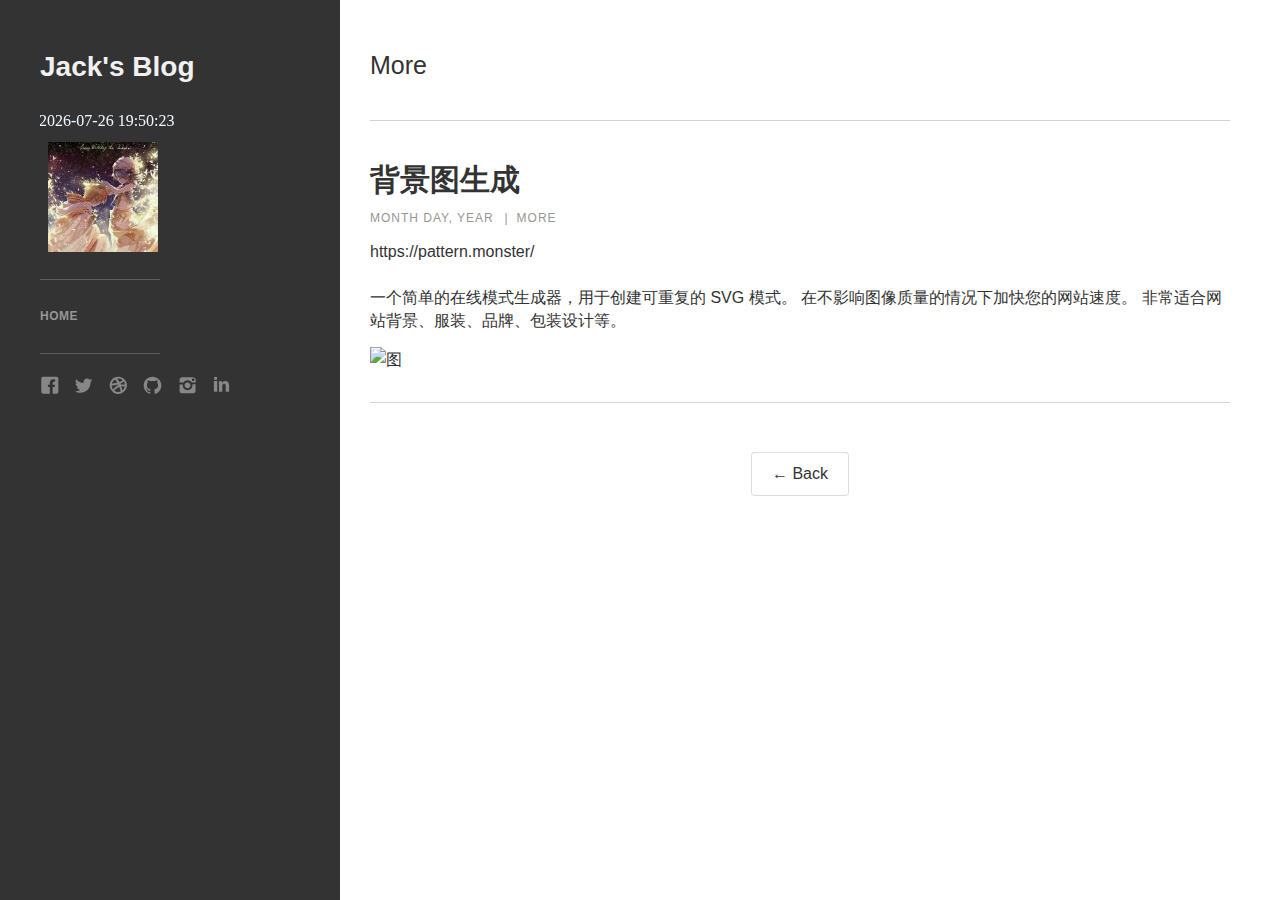
==== lists/1/travel.html @ 068a11e1 "new-last" ====
<!DOCTYPE html>
<html data-wf-domain="moon-template.webflow.io" data-wf-page="5e4b19aa01d14deae44eabe3" data-wf-site="5e4b19aa01d14d49bd4eabde" data-wf-status="1">

<head>
    <meta charset="utf-8">
    <title>patter.monster</title>
    <meta content="width=device-width, initial-scale=1" name="viewport">
    <meta content="Webflow" name="generator">
    <link href="../../static/css/moon-template.webflow.8bd3ee947.css" rel="stylesheet" type="text/css">
    <script src="https://ajax.googleapis.com/ajax/libs/webfont/1.6.26/webfont.js" type="text/javascript"></script>
    <script type="text/javascript">
        WebFont.load({
            google: {
                families: ["Open Sans:300,300italic,400,400italic,600,600italic,700,700italic,800,800italic", "Lato:100,100italic,300,300italic,400,400italic,700,700italic,900,900italic", "Fjalla One:regular"]
            }
        });
    </script>
    <!--[if lt IE 9]><script src="https://cdnjs.cloudflare.com/ajax/libs/html5shiv/3.7.3/html5shiv.min.js" type="text/javascript"></script><![endif]-->
    <script type="text/javascript">
        ! function(o, c) {
            var n = c.documentElement,
                t = " w-mod-";
            n.className += t + "js", ("ontouchstart" in o || o.DocumentTouch && c instanceof DocumentTouch) && (n.className += t + "touch")
        }(window, document);
    </script>
    <link href="https://assets.website-files.com/img/favicon.ico" rel="shortcut icon" type="image/x-icon">
    <link href="https://assets.website-files.com/img/webclip.png" rel="apple-touch-icon">
</head>

<body>
    <div class="sidebar-column">
        <div data-collapse="medium" data-animation="default" data-duration="400" role="banner" class="navigation-bar w-nav">
            <div class="w-container">
                <a href="#" class="logo-link w-nav-brand">
                    <h1 class="logo-text">Jack's Blog</h1>
                </a>
                <nav role="navigation" class="navigation-menu w-nav-menu">
                    <p class="main-subheading w-hidden-medium w-hidden-small w-hidden-tiny"><object data="../../time.html"></object></p>
                    <div class="divider w-hidden-medium w-hidden-small w-hidden-tiny"></div><a href="../../index.html" class="nav-link w-nav-link">Home</a>
                    <!-- <a href="all-posts.html" class="nav-link w-nav-link">All Posts</a><a href="about.html" class="nav-link w-nav-link">About</a><a href="contact.html" class="nav-link w-nav-link">Contact</a> -->
                    <div class="divider"></div>
                    <div class="social-link-group">
                        <a href="#" class="social-icon-link w-inline-block"><img src="../../static/picture/5e4b19aa01d14d6e5e4eac14_social-03-white.svg" width="25" alt=""></a>
                        <a href="#" class="social-icon-link w-inline-block"><img src="../../static/picture/5e4b19aa01d14d4c4b4eac70_social-18-white.svg" width="25" alt=""></a>
                        <a href="#" class="social-icon-link w-inline-block"><img src="../../static/picture/5e4b19aa01d14d4b4c4eac1e_social-15-white.svg" width="25" alt=""></a>
                        <a href="#" class="social-icon-link w-inline-block"><img src="../../static/picture/5e4b19aa01d14d4d0a4eac50_social-33-white.svg" width="25" alt=""></a>
                        <a href="#" class="social-icon-link w-inline-block"><img src="../../static/picture/5e4b19aa01d14ddb354eac82_social-07-white.svg" width="25" alt=""></a>
                        <a href="#" class="social-icon-link w-inline-block"><img src="../../static/picture/5e4b19aa01d14d15664eac6c_social-09-white.svg" width="25" alt=""></a>
                    </div>
                </nav>
                <div class="menu-button w-nav-button">
                    <div class="w-icon-nav-menu"></div>
                </div>
            </div>
        </div>
    </div>
    <div class="content">
        <div class="w-container">
            <h1 class="section-header">More</h1>
            <div class="w-dyn-list">
                <div role="list" class="w-dyn-items">
                    <div role="listitem" class="w-dyn-item">
                        <div class="post-wrapper">
                            <a href="https://pattern.monster/" target="_blank" class="blog-title-link w-inline-block">
                                <h1 class="blog-title">背景图生成</h1>
                            </a>
                            <div class="post-info-wrapper">
                                <div class="post-info">Month day, year</div>
                                <div class="post-info">|</div><a href="travel.html" class="post-info when-link">More</a></div>
                            <p class="post-summary"><a href="https://pattern.monster/" target="_blank" class="blog-title-link w-inline-block">https://pattern.monster/</a><br>一个简单的在线模式生成器，用于创建可重复的 SVG 模式。 在不影响图像质量的情况下加快您的网站速度。 非常适合网站背景、服装、品牌、包装设计等。
                            </p>
                            <p> <img src="../../static/picture/pattern-monster.png" alt="图">
                            </p>

                            <!-- <a href="https://pattern.monster/" class="button-round w-button">Continue reading →</a> -->
                        </div>
                    </div>
                </div>
            </div>
            <div class="button-wrapper"><a href="../../index.html" class="button w-button">← Back</a></div>
        </div>
    </div>
    <script src="../../static/js/jquery-3.5.1.min.dc5e7f18c8.js" type="text/javascript" integrity="sha256-9/aliU8dGd2tb6OSsuzixeV4y/faTqgFtohetphbbj0=" crossorigin="anonymous"></script>
    <!-- <script src="static/js/webflow.a8ec59595.js" type="text/javascript"></script> -->
    <!--[if lte IE 9]><script src="//cdnjs.cloudflare.com/ajax/libs/placeholders/3.0.2/placeholders.min.js"></script><![endif]-->
</body>

</html>
---- static/css/moon-template.webflow.8bd3ee947.css ----
/* Generated on: Thu Nov 12 2020 23:45:03 GMT+0000 (Coordinated Universal Time) */


/* ==========================================================================
   normalize.css v3.0.3 | MIT License | github.com/necolas/normalize.css 
   ========================================================================== */


/*! normalize.css v3.0.3 | MIT License | github.com/necolas/normalize.css */

html {
    font-family: sans-serif;
    -ms-text-size-adjust: 100%;
    -webkit-text-size-adjust: 100%
}

body {
    margin: 0
}

article,
aside,
details,
figcaption,
figure,
footer,
header,
hgroup,
main,
menu,
nav,
section,
summary {
    display: block
}

audio,
canvas,
progress,
video {
    display: inline-block;
    vertical-align: baseline
}

audio:not([controls]) {
    display: none;
    height: 0
}

[hidden],
template {
    display: none
}

a {
    background-color: transparent
}

a:active,
a:hover {
    outline: 0
}

abbr[title] {
    border-bottom: 1px dotted
}

b,
strong {
    font-weight: bold
}

dfn {
    font-style: italic
}

h1 {
    font-size: 2em;
    margin: .67em 0
}

mark {
    background: #ff0;
    color: #000
}

small {
    font-size: 80%
}

sub,
sup {
    font-size: 75%;
    line-height: 0;
    position: relative;
    vertical-align: baseline
}

sup {
    top: -0.5em
}

sub {
    bottom: -0.25em
}

img {
    border: 0
}

svg:not(:root) {
    overflow: hidden
}

figure {
    margin: 1em 40px
}

hr {
    box-sizing: content-box;
    height: 0
}

pre {
    overflow: auto
}

code,
kbd,
pre,
samp {
    font-family: monospace, monospace;
    font-size: 1em
}

button,
input,
optgroup,
select,
textarea {
    color: inherit;
    font: inherit;
    margin: 0
}

button {
    overflow: visible
}

button,
select {
    text-transform: none
}

button,
html input[type="button"],
input[type="reset"] {
    -webkit-appearance: button;
    cursor: pointer
}

button[disabled],
html input[disabled] {
    cursor: default
}

button::-moz-focus-inner,
input::-moz-focus-inner {
    border: 0;
    padding: 0
}

input {
    line-height: normal
}

input[type="checkbox"],
input[type="radio"] {
    box-sizing: border-box;
    padding: 0
}

input[type="number"]::-webkit-inner-spin-button,
input[type="number"]::-webkit-outer-spin-button {
    height: auto
}

input[type="search"] {
    -webkit-appearance: none
}

input[type="search"]::-webkit-search-cancel-button,
input[type="search"]::-webkit-search-decoration {
    -webkit-appearance: none
}

fieldset {
    border: 1px solid #c0c0c0;
    margin: 0 2px;
    padding: .35em .625em .75em
}

legend {
    border: 0;
    padding: 0
}

textarea {
    overflow: auto
}

optgroup {
    font-weight: bold
}

table {
    border-collapse: collapse;
    border-spacing: 0
}

td,
th {
    padding: 0
}


/* ==========================================================================
   Start of base Webflow CSS - If you're looking for some ultra-clean CSS, skip the boilerplate and see the unminified code below.
   ========================================================================== */

@font-face {
    font-family: 'webflow-icons';
    src: url("[data-uri]") format('truetype');
    font-weight: normal;
    font-style: normal
}

[class^="w-icon-"],
[class*=" w-icon-"] {
    font-family: 'webflow-icons' !important;
    speak: none;
    font-style: normal;
    font-weight: normal;
    font-variant: normal;
    text-transform: none;
    line-height: 1;
    -webkit-font-smoothing: antialiased;
    -moz-osx-font-smoothing: grayscale
}

.w-icon-slider-right:before {
    content: "\e600"
}

.w-icon-slider-left:before {
    content: "\e601"
}

.w-icon-nav-menu:before {
    content: "\e602"
}

.w-icon-arrow-down:before,
.w-icon-dropdown-toggle:before {
    content: "\e603"
}

.w-icon-file-upload-remove:before {
    content: "\e900"
}

.w-icon-file-upload-icon:before {
    content: "\e903"
}

* {
    -webkit-box-sizing: border-box;
    -moz-box-sizing: border-box;
    box-sizing: border-box
}

html {
    height: 100%
}

body {
    margin: 0;
    min-height: 100%;
    background-color: #fff;
    font-family: Arial, sans-serif;
    font-size: 14px;
    line-height: 20px;
    color: #333
}

img {
    max-width: 100%;
    vertical-align: middle;
    display: inline-block
}

html.w-mod-touch * {
    background-attachment: scroll !important
}

.w-block {
    display: block
}

.w-inline-block {
    max-width: 100%;
    display: inline-block
}

.w-clearfix:before,
.w-clearfix:after {
    content: " ";
    display: table;
    grid-column-start: 1;
    grid-row-start: 1;
    grid-column-end: 2;
    grid-row-end: 2
}

.w-clearfix:after {
    clear: both
}

.w-hidden {
    display: none
}

.w-button {
    display: inline-block;
    padding: 9px 15px;
    background-color: #3898EC;
    color: white;
    border: 0;
    line-height: inherit;
    text-decoration: none;
    cursor: pointer;
    border-radius: 0
}

input.w-button {
    -webkit-appearance: button
}

html[data-w-dynpage] [data-w-cloak] {
    color: transparent !important
}

.w-webflow-badge,
.w-webflow-badge * {
    position: static;
    left: auto;
    top: auto;
    right: auto;
    bottom: auto;
    z-index: auto;
    display: block;
    visibility: visible;
    overflow: visible;
    overflow-x: visible;
    overflow-y: visible;
    box-sizing: border-box;
    width: auto;
    height: auto;
    max-height: none;
    max-width: none;
    min-height: 0;
    min-width: 0;
    margin: 0;
    padding: 0;
    float: none;
    clear: none;
    border: 0 none transparent;
    border-radius: 0;
    background: none;
    background-image: none;
    background-position: 0 0;
    background-size: auto auto;
    background-repeat: repeat;
    background-origin: padding-box;
    background-clip: border-box;
    background-attachment: scroll;
    background-color: transparent;
    box-shadow: none;
    opacity: 1;
    transform: none;
    transition: none;
    direction: ltr;
    font-family: inherit;
    font-weight: inherit;
    color: inherit;
    font-size: inherit;
    line-height: inherit;
    font-style: inherit;
    font-variant: inherit;
    text-align: inherit;
    letter-spacing: inherit;
    text-decoration: inherit;
    text-indent: 0;
    text-transform: inherit;
    list-style-type: disc;
    text-shadow: none;
    font-smoothing: auto;
    vertical-align: baseline;
    cursor: inherit;
    white-space: inherit;
    word-break: normal;
    word-spacing: normal;
    word-wrap: normal
}

.w-webflow-badge {
    position: fixed !important;
    display: inline-block !important;
    visibility: visible !important;
    z-index: 2147483647 !important;
    top: auto !important;
    right: 12px !important;
    bottom: 12px !important;
    left: auto !important;
    color: #AAADB0 !important;
    background-color: #fff !important;
    border-radius: 3px !important;
    padding: 6px 8px 6px 6px !important;
    font-size: 12px !important;
    opacity: 1 !important;
    line-height: 14px !important;
    text-decoration: none !important;
    transform: none !important;
    margin: 0 !important;
    width: auto !important;
    height: auto !important;
    overflow: visible !important;
    white-space: nowrap;
    box-shadow: 0 0 0 1px rgba(0, 0, 0, 0.1), 0 1px 3px rgba(0, 0, 0, 0.1);
    cursor: pointer
}

.w-webflow-badge>img {
    display: inline-block !important;
    visibility: visible !important;
    opacity: 1 !important;
    vertical-align: middle !important
}

h1,
h2,
h3,
h4,
h5,
h6 {
    font-weight: bold;
    margin-bottom: 10px
}

h1 {
    font-size: 38px;
    line-height: 44px;
    margin-top: 20px
}

h2 {
    font-size: 32px;
    line-height: 36px;
    margin-top: 20px
}

h3 {
    font-size: 24px;
    line-height: 30px;
    margin-top: 20px
}

h4 {
    font-size: 18px;
    line-height: 24px;
    margin-top: 10px
}

h5 {
    font-size: 14px;
    line-height: 20px;
    margin-top: 10px
}

h6 {
    font-size: 12px;
    line-height: 18px;
    margin-top: 10px
}

p {
    margin-top: 0;
    margin-bottom: 10px
}

blockquote {
    margin: 0 0 10px 0;
    padding: 10px 20px;
    border-left: 5px solid #E2E2E2;
    font-size: 18px;
    line-height: 22px
}

figure {
    margin: 0;
    margin-bottom: 10px
}

figcaption {
    margin-top: 5px;
    text-align: center
}

ul,
ol {
    margin-top: 0;
    margin-bottom: 10px;
    padding-left: 40px
}

.w-list-unstyled {
    padding-left: 0;
    list-style: none
}

.w-embed:before,
.w-embed:after {
    content: " ";
    display: table;
    grid-column-start: 1;
    grid-row-start: 1;
    grid-column-end: 2;
    grid-row-end: 2
}

.w-embed:after {
    clear: both
}

.w-video {
    width: 100%;
    position: relative;
    padding: 0
}

.w-video iframe,
.w-video object,
.w-video embed {
    position: absolute;
    top: 0;
    left: 0;
    width: 100%;
    height: 100%
}

fieldset {
    padding: 0;
    margin: 0;
    border: 0
}

button,
html input[type="button"],
input[type="reset"] {
    border: 0;
    cursor: pointer;
    -webkit-appearance: button
}

.w-form {
    margin: 0 0 15px
}

.w-form-done {
    display: none;
    padding: 20px;
    text-align: center;
    background-color: #dddddd
}

.w-form-fail {
    display: none;
    margin-top: 10px;
    padding: 10px;
    background-color: #ffdede
}

label {
    display: block;
    margin-bottom: 5px;
    font-weight: bold
}

.w-input,
.w-select {
    display: block;
    width: 100%;
    height: 38px;
    padding: 8px 12px;
    margin-bottom: 10px;
    font-size: 14px;
    line-height: 1.42857143;
    color: #333333;
    vertical-align: middle;
    background-color: #ffffff;
    border: 1px solid #cccccc
}

.w-input:-moz-placeholder,
.w-select:-moz-placeholder {
    color: #999
}

.w-input::-moz-placeholder,
.w-select::-moz-placeholder {
    color: #999;
    opacity: 1
}

.w-input:-ms-input-placeholder,
.w-select:-ms-input-placeholder {
    color: #999
}

.w-input::-webkit-input-placeholder,
.w-select::-webkit-input-placeholder {
    color: #999
}

.w-input:focus,
.w-select:focus {
    border-color: #3898EC;
    outline: 0
}

.w-input[disabled],
.w-select[disabled],
.w-input[readonly],
.w-select[readonly],
fieldset[disabled] .w-input,
fieldset[disabled] .w-select {
    cursor: not-allowed;
    background-color: #eeeeee
}

textarea.w-input,
textarea.w-select {
    height: auto
}

.w-select {
    background-color: #f3f3f3
}

.w-select[multiple] {
    height: auto
}

.w-form-label {
    display: inline-block;
    cursor: pointer;
    font-weight: normal;
    margin-bottom: 0
}

.w-radio {
    display: block;
    margin-bottom: 5px;
    padding-left: 20px
}

.w-radio:before,
.w-radio:after {
    content: " ";
    display: table;
    grid-column-start: 1;
    grid-row-start: 1;
    grid-column-end: 2;
    grid-row-end: 2
}

.w-radio:after {
    clear: both
}

.w-radio-input {
    margin: 4px 0 0;
    margin-top: 1px \9;
    line-height: normal;
    float: left;
    margin-left: -20px
}

.w-radio-input {
    margin-top: 3px
}

.w-file-upload {
    display: block;
    margin-bottom: 10px
}

.w-file-upload-input {
    width: .1px;
    height: .1px;
    opacity: 0;
    overflow: hidden;
    position: absolute;
    z-index: -100
}

.w-file-upload-default,
.w-file-upload-uploading,
.w-file-upload-success {
    display: inline-block;
    color: #333333
}

.w-file-upload-error {
    display: block;
    margin-top: 10px
}

.w-file-upload-default.w-hidden,
.w-file-upload-uploading.w-hidden,
.w-file-upload-error.w-hidden,
.w-file-upload-success.w-hidden {
    display: none
}

.w-file-upload-uploading-btn {
    display: flex;
    font-size: 14px;
    font-weight: normal;
    cursor: pointer;
    margin: 0;
    padding: 8px 12px;
    border: 1px solid #cccccc;
    background-color: #fafafa
}

.w-file-upload-file {
    display: flex;
    flex-grow: 1;
    justify-content: space-between;
    margin: 0;
    padding: 8px 9px 8px 11px;
    border: 1px solid #cccccc;
    background-color: #fafafa
}

.w-file-upload-file-name {
    font-size: 14px;
    font-weight: normal;
    display: block
}

.w-file-remove-link {
    margin-top: 3px;
    margin-left: 10px;
    width: auto;
    height: auto;
    padding: 3px;
    display: block;
    cursor: pointer
}

.w-icon-file-upload-remove {
    margin: auto;
    font-size: 10px
}

.w-file-upload-error-msg {
    display: inline-block;
    color: #ea384c;
    padding: 2px 0
}

.w-file-upload-info {
    display: inline-block;
    line-height: 38px;
    padding: 0 12px
}

.w-file-upload-label {
    display: inline-block;
    font-size: 14px;
    font-weight: normal;
    cursor: pointer;
    margin: 0;
    padding: 8px 12px;
    border: 1px solid #cccccc;
    background-color: #fafafa
}

.w-icon-file-upload-icon,
.w-icon-file-upload-uploading {
    display: inline-block;
    margin-right: 8px;
    width: 20px
}

.w-icon-file-upload-uploading {
    height: 20px
}

.w-container {
    margin-left: auto;
    margin-right: auto;
    max-width: 940px
}

.w-container:before,
.w-container:after {
    content: " ";
    display: table;
    grid-column-start: 1;
    grid-row-start: 1;
    grid-column-end: 2;
    grid-row-end: 2
}

.w-container:after {
    clear: both
}

.w-container .w-row {
    margin-left: -10px;
    margin-right: -10px
}

.w-row:before,
.w-row:after {
    content: " ";
    display: table;
    grid-column-start: 1;
    grid-row-start: 1;
    grid-column-end: 2;
    grid-row-end: 2
}

.w-row:after {
    clear: both
}

.w-row .w-row {
    margin-left: 0;
    margin-right: 0
}

.w-col {
    position: relative;
    float: left;
    width: 100%;
    min-height: 1px;
    padding-left: 10px;
    padding-right: 10px
}

.w-col .w-col {
    padding-left: 0;
    padding-right: 0
}

.w-col-1 {
    width: 8.33333333%
}

.w-col-2 {
    width: 16.66666667%
}

.w-col-3 {
    width: 25%
}

.w-col-4 {
    width: 33.33333333%
}

.w-col-5 {
    width: 41.66666667%
}

.w-col-6 {
    width: 50%
}

.w-col-7 {
    width: 58.33333333%
}

.w-col-8 {
    width: 66.66666667%
}

.w-col-9 {
    width: 75%
}

.w-col-10 {
    width: 83.33333333%
}

.w-col-11 {
    width: 91.66666667%
}

.w-col-12 {
    width: 100%
}

.w-hidden-main {
    display: none !important
}

@media screen and (max-width:991px) {
    .w-container {
        max-width: 728px
    }
    .w-hidden-main {
        display: inherit !important
    }
    .w-hidden-medium {
        display: none !important
    }
    .w-col-medium-1 {
        width: 8.33333333%
    }
    .w-col-medium-2 {
        width: 16.66666667%
    }
    .w-col-medium-3 {
        width: 25%
    }
    .w-col-medium-4 {
        width: 33.33333333%
    }
    .w-col-medium-5 {
        width: 41.66666667%
    }
    .w-col-medium-6 {
        width: 50%
    }
    .w-col-medium-7 {
        width: 58.33333333%
    }
    .w-col-medium-8 {
        width: 66.66666667%
    }
    .w-col-medium-9 {
        width: 75%
    }
    .w-col-medium-10 {
        width: 83.33333333%
    }
    .w-col-medium-11 {
        width: 91.66666667%
    }
    .w-col-medium-12 {
        width: 100%
    }
    .w-col-stack {
        width: 100%;
        left: auto;
        right: auto
    }
}

@media screen and (max-width:767px) {
    .w-hidden-main {
        display: inherit !important
    }
    .w-hidden-medium {
        display: inherit !important
    }
    .w-hidden-small {
        display: none !important
    }
    .w-row,
    .w-container .w-row {
        margin-left: 0;
        margin-right: 0
    }
    .w-col {
        width: 100%;
        left: auto;
        right: auto
    }
    .w-col-small-1 {
        width: 8.33333333%
    }
    .w-col-small-2 {
        width: 16.66666667%
    }
    .w-col-small-3 {
        width: 25%
    }
    .w-col-small-4 {
        width: 33.33333333%
    }
    .w-col-small-5 {
        width: 41.66666667%
    }
    .w-col-small-6 {
        width: 50%
    }
    .w-col-small-7 {
        width: 58.33333333%
    }
    .w-col-small-8 {
        width: 66.66666667%
    }
    .w-col-small-9 {
        width: 75%
    }
    .w-col-small-10 {
        width: 83.33333333%
    }
    .w-col-small-11 {
        width: 91.66666667%
    }
    .w-col-small-12 {
        width: 100%
    }
}

@media screen and (max-width:479px) {
    .w-container {
        max-width: none
    }
    .w-hidden-main {
        display: inherit !important
    }
    .w-hidden-medium {
        display: inherit !important
    }
    .w-hidden-small {
        display: inherit !important
    }
    .w-hidden-tiny {
        display: none !important
    }
    .w-col {
        width: 100%
    }
    .w-col-tiny-1 {
        width: 8.33333333%
    }
    .w-col-tiny-2 {
        width: 16.66666667%
    }
    .w-col-tiny-3 {
        width: 25%
    }
    .w-col-tiny-4 {
        width: 33.33333333%
    }
    .w-col-tiny-5 {
        width: 41.66666667%
    }
    .w-col-tiny-6 {
        width: 50%
    }
    .w-col-tiny-7 {
        width: 58.33333333%
    }
    .w-col-tiny-8 {
        width: 66.66666667%
    }
    .w-col-tiny-9 {
        width: 75%
    }
    .w-col-tiny-10 {
        width: 83.33333333%
    }
    .w-col-tiny-11 {
        width: 91.66666667%
    }
    .w-col-tiny-12 {
        width: 100%
    }
}

.w-widget {
    position: relative
}

.w-widget-map {
    width: 100%;
    height: 400px
}

.w-widget-map label {
    width: auto;
    display: inline
}

.w-widget-map img {
    max-width: inherit
}

.w-widget-map .gm-style-iw {
    text-align: center
}

.w-widget-map .gm-style-iw>button {
    display: none !important
}

.w-widget-twitter {
    overflow: hidden
}

.w-widget-twitter-count-shim {
    display: inline-block;
    vertical-align: top;
    position: relative;
    width: 28px;
    height: 20px;
    text-align: center;
    background: white;
    border: #758696 solid 1px;
    border-radius: 3px
}

.w-widget-twitter-count-shim * {
    pointer-events: none;
    -webkit-user-select: none;
    -moz-user-select: none;
    -ms-user-select: none;
    user-select: none
}

.w-widget-twitter-count-shim .w-widget-twitter-count-inner {
    position: relative;
    font-size: 15px;
    line-height: 12px;
    text-align: center;
    color: #999;
    font-family: serif
}

.w-widget-twitter-count-shim .w-widget-twitter-count-clear {
    position: relative;
    display: block
}

.w-widget-twitter-count-shim.w--large {
    width: 36px;
    height: 28px
}

.w-widget-twitter-count-shim.w--large .w-widget-twitter-count-inner {
    font-size: 18px;
    line-height: 18px
}

.w-widget-twitter-count-shim:not(.w--vertical) {
    margin-left: 5px;
    margin-right: 8px
}

.w-widget-twitter-count-shim:not(.w--vertical).w--large {
    margin-left: 6px
}

.w-widget-twitter-count-shim:not(.w--vertical):before,
.w-widget-twitter-count-shim:not(.w--vertical):after {
    top: 50%;
    left: 0;
    border: solid transparent;
    content: " ";
    height: 0;
    width: 0;
    position: absolute;
    pointer-events: none
}

.w-widget-twitter-count-shim:not(.w--vertical):before {
    border-color: rgba(117, 134, 150, 0);
    border-right-color: #5d6c7b;
    border-width: 4px;
    margin-left: -9px;
    margin-top: -4px
}

.w-widget-twitter-count-shim:not(.w--vertical).w--large:before {
    border-width: 5px;
    margin-left: -10px;
    margin-top: -5px
}

.w-widget-twitter-count-shim:not(.w--vertical):after {
    border-color: rgba(255, 255, 255, 0);
    border-right-color: white;
    border-width: 4px;
    margin-left: -8px;
    margin-top: -4px
}

.w-widget-twitter-count-shim:not(.w--vertical).w--large:after {
    border-width: 5px;
    margin-left: -9px;
    margin-top: -5px
}

.w-widget-twitter-count-shim.w--vertical {
    width: 61px;
    height: 33px;
    margin-bottom: 8px
}

.w-widget-twitter-count-shim.w--vertical:before,
.w-widget-twitter-count-shim.w--vertical:after {
    top: 100%;
    left: 50%;
    border: solid transparent;
    content: " ";
    height: 0;
    width: 0;
    position: absolute;
    pointer-events: none
}

.w-widget-twitter-count-shim.w--vertical:before {
    border-color: rgba(117, 134, 150, 0);
    border-top-color: #5d6c7b;
    border-width: 5px;
    margin-left: -5px
}

.w-widget-twitter-count-shim.w--vertical:after {
    border-color: rgba(255, 255, 255, 0);
    border-top-color: white;
    border-width: 4px;
    margin-left: -4px
}

.w-widget-twitter-count-shim.w--vertical .w-widget-twitter-count-inner {
    font-size: 18px;
    line-height: 22px
}

.w-widget-twitter-count-shim.w--vertical.w--large {
    width: 76px
}

.w-widget-gplus {
    overflow: hidden
}

.w-background-video {
    position: relative;
    overflow: hidden;
    height: 500px;
    color: white
}

.w-background-video>video {
    background-size: cover;
    background-position: 50% 50%;
    position: absolute;
    margin: auto;
    width: 100%;
    height: 100%;
    right: -100%;
    bottom: -100%;
    top: -100%;
    left: -100%;
    object-fit: cover;
    z-index: -100
}

.w-background-video>video::-webkit-media-controls-start-playback-button {
    display: none !important;
    -webkit-appearance: none
}

.w-slider {
    position: relative;
    height: 300px;
    text-align: center;
    background: #dddddd;
    clear: both;
    -webkit-tap-highlight-color: rgba(0, 0, 0, 0);
    tap-highlight-color: rgba(0, 0, 0, 0)
}

.w-slider-mask {
    position: relative;
    display: block;
    overflow: hidden;
    z-index: 1;
    left: 0;
    right: 0;
    height: 100%;
    white-space: nowrap
}

.w-slide {
    position: relative;
    display: inline-block;
    vertical-align: top;
    width: 100%;
    height: 100%;
    white-space: normal;
    text-align: left
}

.w-slider-nav {
    position: absolute;
    z-index: 2;
    top: auto;
    right: 0;
    bottom: 0;
    left: 0;
    margin: auto;
    padding-top: 10px;
    height: 40px;
    text-align: center;
    -webkit-tap-highlight-color: rgba(0, 0, 0, 0);
    tap-highlight-color: rgba(0, 0, 0, 0)
}

.w-slider-nav.w-round>div {
    border-radius: 100%
}

.w-slider-nav.w-num>div {
    width: auto;
    height: auto;
    padding: .2em .5em;
    font-size: inherit;
    line-height: inherit
}

.w-slider-nav.w-shadow>div {
    box-shadow: 0 0 3px rgba(51, 51, 51, 0.4)
}

.w-slider-nav-invert {
    color: #fff
}

.w-slider-nav-invert>div {
    background-color: rgba(34, 34, 34, 0.4)
}

.w-slider-nav-invert>div.w-active {
    background-color: #222
}

.w-slider-dot {
    position: relative;
    display: inline-block;
    width: 1em;
    height: 1em;
    background-color: rgba(255, 255, 255, 0.4);
    cursor: pointer;
    margin: 0 3px .5em;
    transition: background-color 100ms, color 100ms
}

.w-slider-dot.w-active {
    background-color: #fff
}

.w-slider-dot:focus {
    outline: none;
    box-shadow: 0 0 0 2px #fff
}

.w-slider-dot:focus.w-active {
    box-shadow: none
}

.w-slider-arrow-left,
.w-slider-arrow-right {
    position: absolute;
    width: 80px;
    top: 0;
    right: 0;
    bottom: 0;
    left: 0;
    margin: auto;
    cursor: pointer;
    overflow: hidden;
    color: white;
    font-size: 40px;
    -webkit-tap-highlight-color: rgba(0, 0, 0, 0);
    tap-highlight-color: rgba(0, 0, 0, 0);
    -webkit-user-select: none;
    -moz-user-select: none;
    -ms-user-select: none;
    user-select: none
}

.w-slider-arrow-left [class^="w-icon-"],
.w-slider-arrow-right [class^="w-icon-"],
.w-slider-arrow-left [class*=" w-icon-"],
.w-slider-arrow-right [class*=" w-icon-"] {
    position: absolute
}

.w-slider-arrow-left:focus,
.w-slider-arrow-right:focus {
    outline: 0
}

.w-slider-arrow-left {
    z-index: 3;
    right: auto
}

.w-slider-arrow-right {
    z-index: 4;
    left: auto
}

.w-icon-slider-left,
.w-icon-slider-right {
    top: 0;
    right: 0;
    bottom: 0;
    left: 0;
    margin: auto;
    width: 1em;
    height: 1em
}

.w-slider-aria-label {
    border: 0;
    clip: rect(0 0 0 0);
    height: 1px;
    margin: -1px;
    overflow: hidden;
    padding: 0;
    position: absolute;
    width: 1px
}

.w-dropdown {
    display: inline-block;
    position: relative;
    text-align: left;
    margin-left: auto;
    margin-right: auto;
    z-index: 900
}

.w-dropdown-btn,
.w-dropdown-toggle,
.w-dropdown-link {
    position: relative;
    vertical-align: top;
    text-decoration: none;
    color: #222222;
    padding: 20px;
    text-align: left;
    margin-left: auto;
    margin-right: auto;
    white-space: nowrap
}

.w-dropdown-toggle {
    -webkit-user-select: none;
    -moz-user-select: none;
    -ms-user-select: none;
    user-select: none;
    display: inline-block;
    cursor: pointer;
    padding-right: 40px
}

.w-dropdown-toggle:focus {
    outline: 0
}

.w-icon-dropdown-toggle {
    position: absolute;
    top: 0;
    right: 0;
    bottom: 0;
    margin: auto;
    margin-right: 20px;
    width: 1em;
    height: 1em
}

.w-dropdown-list {
    position: absolute;
    background: #dddddd;
    display: none;
    min-width: 100%
}

.w-dropdown-list.w--open {
    display: block
}

.w-dropdown-link {
    padding: 10px 20px;
    display: block;
    color: #222222
}

.w-dropdown-link.w--current {
    color: #0082f3
}

.w-dropdown-link:focus {
    outline: 0
}

@media screen and (max-width:767px) {
    .w-nav-brand {
        padding-left: 10px
    }
}

.w-lightbox-backdrop {
    color: #000;
    cursor: auto;
    font-family: serif;
    font-size: medium;
    font-style: normal;
    font-variant: normal;
    font-weight: normal;
    letter-spacing: normal;
    line-height: normal;
    list-style: disc;
    text-align: start;
    text-indent: 0;
    text-shadow: none;
    text-transform: none;
    visibility: visible;
    white-space: normal;
    word-break: normal;
    word-spacing: normal;
    word-wrap: normal;
    position: fixed;
    top: 0;
    right: 0;
    bottom: 0;
    left: 0;
    color: #fff;
    font-family: "Helvetica Neue", Helvetica, Ubuntu, "Segoe UI", Verdana, sans-serif;
    font-size: 17px;
    line-height: 1.2;
    font-weight: 300;
    text-align: center;
    background: rgba(0, 0, 0, 0.9);
    z-index: 2000;
    outline: 0;
    opacity: 0;
    -webkit-user-select: none;
    -moz-user-select: none;
    -ms-user-select: none;
    -webkit-tap-highlight-color: transparent;
    -webkit-transform: translate(0, 0)
}

.w-lightbox-backdrop,
.w-lightbox-container {
    height: 100%;
    overflow: auto;
    -webkit-overflow-scrolling: touch
}

.w-lightbox-content {
    position: relative;
    height: 100vh;
    overflow: hidden
}

.w-lightbox-view {
    position: absolute;
    width: 100vw;
    height: 100vh;
    opacity: 0
}

.w-lightbox-view:before {
    content: "";
    height: 100vh
}

.w-lightbox-group,
.w-lightbox-group .w-lightbox-view,
.w-lightbox-group .w-lightbox-view:before {
    height: 86vh
}

.w-lightbox-frame,
.w-lightbox-view:before {
    display: inline-block;
    vertical-align: middle
}

.w-lightbox-figure {
    position: relative;
    margin: 0
}

.w-lightbox-group .w-lightbox-figure {
    cursor: pointer
}

.w-lightbox-img {
    width: auto;
    height: auto;
    max-width: none
}

.w-lightbox-image {
    display: block;
    float: none;
    max-width: 100vw;
    max-height: 100vh
}

.w-lightbox-group .w-lightbox-image {
    max-height: 86vh
}

.w-lightbox-caption {
    position: absolute;
    right: 0;
    bottom: 0;
    left: 0;
    padding: .5em 1em;
    background: rgba(0, 0, 0, 0.4);
    text-align: left;
    text-overflow: ellipsis;
    white-space: nowrap;
    overflow: hidden
}

.w-lightbox-embed {
    position: absolute;
    top: 0;
    right: 0;
    bottom: 0;
    left: 0;
    width: 100%;
    height: 100%
}

.w-lightbox-control {
    position: absolute;
    top: 0;
    width: 4em;
    background-size: 24px;
    background-repeat: no-repeat;
    background-position: center;
    cursor: pointer;
    -webkit-transition: all .3s;
    transition: all .3s
}

.w-lightbox-left {
    display: none;
    bottom: 0;
    left: 0;
    background-image: url("[data-uri]")
}

.w-lightbox-right {
    display: none;
    right: 0;
    bottom: 0;
    background-image: url("[data-uri]")
}

.w-lightbox-close {
    right: 0;
    height: 2.6em;
    background-image: url("[data-uri]");
    background-size: 18px
}

.w-lightbox-strip {
    position: absolute;
    bottom: 0;
    left: 0;
    right: 0;
    padding: 0 1vh;
    line-height: 0;
    white-space: nowrap;
    overflow-x: auto;
    overflow-y: hidden
}

.w-lightbox-item {
    display: inline-block;
    width: 10vh;
    padding: 2vh 1vh;
    box-sizing: content-box;
    cursor: pointer;
    -webkit-transform: translate3d(0, 0, 0)
}

.w-lightbox-active {
    opacity: .3
}

.w-lightbox-thumbnail {
    position: relative;
    height: 10vh;
    background: #222;
    overflow: hidden
}

.w-lightbox-thumbnail-image {
    position: absolute;
    top: 0;
    left: 0
}

.w-lightbox-thumbnail .w-lightbox-tall {
    top: 50%;
    width: 100%;
    -webkit-transform: translate(0, -50%);
    -ms-transform: translate(0, -50%);
    transform: translate(0, -50%)
}

.w-lightbox-thumbnail .w-lightbox-wide {
    left: 50%;
    height: 100%;
    -webkit-transform: translate(-50%, 0);
    -ms-transform: translate(-50%, 0);
    transform: translate(-50%, 0)
}

.w-lightbox-spinner {
    position: absolute;
    top: 50%;
    left: 50%;
    box-sizing: border-box;
    width: 40px;
    height: 40px;
    margin-top: -20px;
    margin-left: -20px;
    border: 5px solid rgba(0, 0, 0, 0.4);
    border-radius: 50%;
    -webkit-animation: spin .8s infinite linear;
    animation: spin .8s infinite linear
}

.w-lightbox-spinner:after {
    content: "";
    position: absolute;
    top: -4px;
    right: -4px;
    bottom: -4px;
    left: -4px;
    border: 3px solid transparent;
    border-bottom-color: #fff;
    border-radius: 50%
}

.w-lightbox-hide {
    display: none
}

.w-lightbox-noscroll {
    overflow: hidden
}

@media (min-width:768px) {
    .w-lightbox-content {
        height: 96vh;
        margin-top: 2vh
    }
    .w-lightbox-view,
    .w-lightbox-view:before {
        height: 96vh
    }
    .w-lightbox-group,
    .w-lightbox-group .w-lightbox-view,
    .w-lightbox-group .w-lightbox-view:before {
        height: 84vh
    }
    .w-lightbox-image {
        max-width: 96vw;
        max-height: 96vh
    }
    .w-lightbox-group .w-lightbox-image {
        max-width: 82.3vw;
        max-height: 84vh
    }
    .w-lightbox-left,
    .w-lightbox-right {
        display: block;
        opacity: .5
    }
    .w-lightbox-close {
        opacity: .8
    }
    .w-lightbox-control:hover {
        opacity: 1
    }
}

.w-lightbox-inactive,
.w-lightbox-inactive:hover {
    opacity: 0
}

.w-richtext:before,
.w-richtext:after {
    content: " ";
    display: table;
    grid-column-start: 1;
    grid-row-start: 1;
    grid-column-end: 2;
    grid-row-end: 2
}

.w-richtext:after {
    clear: both
}

.w-richtext[contenteditable="true"]:before,
.w-richtext[contenteditable="true"]:after {
    white-space: initial
}

.w-richtext ol,
.w-richtext ul {
    overflow: hidden
}

.w-richtext .w-richtext-figure-selected.w-richtext-figure-type-video div:after,
.w-richtext .w-richtext-figure-selected[data-rt-type="video"] div:after {
    outline: 2px solid #2895f7
}

.w-richtext .w-richtext-figure-selected.w-richtext-figure-type-image div,
.w-richtext .w-richtext-figure-selected[data-rt-type="image"] div {
    outline: 2px solid #2895f7
}

.w-richtext figure.w-richtext-figure-type-video>div:after,
.w-richtext figure[data-rt-type="video"]>div:after {
    content: '';
    position: absolute;
    display: none;
    left: 0;
    top: 0;
    right: 0;
    bottom: 0
}

.w-richtext figure {
    position: relative;
    max-width: 60%
}

.w-richtext figure>div:before {
    cursor: default !important
}

.w-richtext figure img {
    width: 100%
}

.w-richtext figure figcaption.w-richtext-figcaption-placeholder {
    opacity: .6
}

.w-richtext figure div {
    font-size: 0;
    color: transparent
}

.w-richtext figure.w-richtext-figure-type-image,
.w-richtext figure[data-rt-type="image"] {
    display: table
}

.w-richtext figure.w-richtext-figure-type-image>div,
.w-richtext figure[data-rt-type="image"]>div {
    display: inline-block
}

.w-richtext figure.w-richtext-figure-type-image>figcaption,
.w-richtext figure[data-rt-type="image"]>figcaption {
    display: table-caption;
    caption-side: bottom
}

.w-richtext figure.w-richtext-figure-type-video,
.w-richtext figure[data-rt-type="video"] {
    width: 60%;
    height: 0
}

.w-richtext figure.w-richtext-figure-type-video iframe,
.w-richtext figure[data-rt-type="video"] iframe {
    position: absolute;
    top: 0;
    left: 0;
    width: 100%;
    height: 100%
}

.w-richtext figure.w-richtext-figure-type-video>div,
.w-richtext figure[data-rt-type="video"]>div {
    width: 100%
}

.w-richtext figure.w-richtext-align-center {
    margin-right: auto;
    margin-left: auto;
    clear: both
}

.w-richtext figure.w-richtext-align-center.w-richtext-figure-type-image>div,
.w-richtext figure.w-richtext-align-center[data-rt-type="image"]>div {
    max-width: 100%
}

.w-richtext figure.w-richtext-align-normal {
    clear: both
}

.w-richtext figure.w-richtext-align-fullwidth {
    width: 100%;
    max-width: 100%;
    text-align: center;
    clear: both;
    display: block;
    margin-right: auto;
    margin-left: auto
}

.w-richtext figure.w-richtext-align-fullwidth>div {
    display: inline-block;
    padding-bottom: inherit
}

.w-richtext figure.w-richtext-align-fullwidth>figcaption {
    display: block
}

.w-richtext figure.w-richtext-align-floatleft {
    float: left;
    margin-right: 15px;
    clear: none
}

.w-richtext figure.w-richtext-align-floatright {
    float: right;
    margin-left: 15px;
    clear: none
}

.w-nav {
    position: relative;
    background: #dddddd;
    z-index: 1000
}

.w-nav:before,
.w-nav:after {
    content: " ";
    display: table;
    grid-column-start: 1;
    grid-row-start: 1;
    grid-column-end: 2;
    grid-row-end: 2
}

.w-nav:after {
    clear: both
}

.w-nav-brand {
    position: relative;
    float: left;
    text-decoration: none;
    color: #333333
}

.w-nav-link {
    position: relative;
    display: inline-block;
    vertical-align: top;
    text-decoration: none;
    color: #222222;
    padding: 20px;
    text-align: left;
    margin-left: auto;
    margin-right: auto
}

.w-nav-link.w--current {
    color: #0082f3
}

.w-nav-menu {
    position: relative;
    float: right
}

[data-nav-menu-open] {
    display: block !important;
    position: absolute;
    top: 100%;
    left: 0;
    right: 0;
    background: #C8C8C8;
    text-align: center;
    overflow: visible;
    min-width: 200px
}

.w--nav-link-open {
    display: block;
    position: relative
}

.w-nav-overlay {
    position: absolute;
    overflow: hidden;
    display: none;
    top: 100%;
    left: 0;
    right: 0;
    width: 100%
}

.w-nav-overlay [data-nav-menu-open] {
    top: 0
}

.w-nav[data-animation="over-left"] .w-nav-overlay {
    width: auto
}

.w-nav[data-animation="over-left"] .w-nav-overlay,
.w-nav[data-animation="over-left"] [data-nav-menu-open] {
    right: auto;
    z-index: 1;
    top: 0
}

.w-nav[data-animation="over-right"] .w-nav-overlay {
    width: auto
}

.w-nav[data-animation="over-right"] .w-nav-overlay,
.w-nav[data-animation="over-right"] [data-nav-menu-open] {
    left: auto;
    z-index: 1;
    top: 0
}

.w-nav-button {
    position: relative;
    float: right;
    padding: 18px;
    font-size: 24px;
    display: none;
    cursor: pointer;
    -webkit-tap-highlight-color: rgba(0, 0, 0, 0);
    tap-highlight-color: rgba(0, 0, 0, 0);
    -webkit-user-select: none;
    -moz-user-select: none;
    -ms-user-select: none;
    user-select: none
}

.w-nav-button:focus {
    outline: 0
}

.w-nav-button.w--open {
    background-color: #C8C8C8;
    color: white
}

.w-nav[data-collapse="all"] .w-nav-menu {
    display: none
}

.w-nav[data-collapse="all"] .w-nav-button {
    display: block
}

.w--nav-dropdown-open {
    display: block
}

.w--nav-dropdown-toggle-open {
    display: block
}

.w--nav-dropdown-list-open {
    position: static
}

@media screen and (max-width:991px) {
    .w-nav[data-collapse="medium"] .w-nav-menu {
        display: none
    }
    .w-nav[data-collapse="medium"] .w-nav-button {
        display: block
    }
}

@media screen and (max-width:767px) {
    .w-nav[data-collapse="small"] .w-nav-menu {
        display: none
    }
    .w-nav[data-collapse="small"] .w-nav-button {
        display: block
    }
    .w-nav-brand {
        padding-left: 10px
    }
}

@media screen and (max-width:479px) {
    .w-nav[data-collapse="tiny"] .w-nav-menu {
        display: none
    }
    .w-nav[data-collapse="tiny"] .w-nav-button {
        display: block
    }
}

.w-tabs {
    position: relative
}

.w-tabs:before,
.w-tabs:after {
    content: " ";
    display: table;
    grid-column-start: 1;
    grid-row-start: 1;
    grid-column-end: 2;
    grid-row-end: 2
}

.w-tabs:after {
    clear: both
}

.w-tab-menu {
    position: relative
}

.w-tab-link {
    position: relative;
    display: inline-block;
    vertical-align: top;
    text-decoration: none;
    padding: 9px 30px;
    text-align: left;
    cursor: pointer;
    color: #222222;
    background-color: #dddddd
}

.w-tab-link.w--current {
    background-color: #C8C8C8
}

.w-tab-link:focus {
    outline: 0
}

.w-tab-content {
    position: relative;
    display: block;
    overflow: hidden
}

.w-tab-pane {
    position: relative;
    display: none
}

.w--tab-active {
    display: block
}

@media screen and (max-width:479px) {
    .w-tab-link {
        display: block
    }
}

.w-ix-emptyfix:after {
    content: ""
}

@keyframes spin {
    0% {
        transform: rotate(0deg)
    }
    100% {
        transform: rotate(360deg)
    }
}

.w-dyn-empty {
    padding: 10px;
    background-color: #dddddd
}

.w-dyn-hide {
    display: none !important
}

.w-dyn-bind-empty {
    display: none !important
}

.w-condition-invisible {
    display: none !important
}


/* ==========================================================================
   Start of custom Webflow CSS
   ========================================================================== */

body {
    font-family: 'Open Sans', sans-serif;
    color: #333;
    font-size: 16px;
    line-height: 135%;
}

h1 {
    margin-top: 0px;
    margin-bottom: 15px;
    font-size: 35px;
    line-height: 40px;
    font-weight: 600;
}

h2 {
    margin-top: 30px;
    margin-bottom: 20px;
    font-size: 27px;
    line-height: 135%;
    font-weight: 600;
}

h3 {
    margin-top: 30px;
    margin-bottom: 20px;
    font-size: 21px;
    line-height: 30px;
    font-weight: 600;
}

h4 {
    margin-top: 0px;
    margin-bottom: 15px;
    font-size: 18px;
    line-height: 22px;
    font-weight: 600;
}

h5 {
    margin-bottom: 20px;
    font-size: 16px;
    line-height: 20px;
    font-weight: 600;
    text-transform: uppercase;
}

h6 {
    margin-top: 0px;
    margin-bottom: 15px;
    font-size: 16px;
    line-height: 20px;
    font-weight: 600;
}

p {
    margin-top: 0px;
    margin-bottom: 20px;
    line-height: 160%;
    font-weight: 300;
}

a {
    color: #24a7ff;
    text-decoration: underline;
}

ul {
    margin-top: 0px;
    margin-bottom: 20px;
    padding-left: 40px;
}

ol {
    margin-top: 0px;
    margin-bottom: 10px;
    padding-left: 40px;
    font-family: Lato, sans-serif;
}

li {
    font-weight: 300;
}

img {
    display: inline-block;
    max-width: 100%;
}

label {
    display: block;
    margin-bottom: 5px;
    font-size: 12px;
    font-weight: 400;
    letter-spacing: 1px;
    text-transform: uppercase;
}

blockquote {
    margin-bottom: 20px;
    padding: 10px 20px;
    border-left: 5px solid #e2e2e2;
    font-family: Domine;
    font-size: 18px;
    line-height: 140%;
    font-weight: 400;
}

figure {
    margin-bottom: 20px;
}

figcaption {
    margin-top: 8px;
    color: #aaa;
    font-size: 14px;
    font-weight: 300;
    text-align: center;
}

.button {
    display: inline-block;
    padding: 11px 20px;
    border-radius: 3px;
    background-color: #fff;
    box-shadow: 0 0 0 1px #ddd;
    -webkit-transition: box-shadow 200ms ease;
    transition: box-shadow 200ms ease;
    color: #333;
    font-size: 16px;
    line-height: 20px;
    text-align: center;
    text-decoration: none;
}

.button:hover {
    box-shadow: 0 0 0 1px #333;
}

.button.w--current {
    background-color: #2e80b6;
}

.navigation-bar {
    display: block;
    max-width: 300px;
    margin-right: auto;
    margin-left: auto;
    background-color: transparent;
}

.navigation-menu {
    float: none;
}

.section {
    position: relative;
    padding-top: 63px;
    padding-bottom: 63px;
    background-color: #fff;
}

.section.accent {
    background-color: #f3f3f3;
}

.section.dark {
    background-color: #5d5d5d;
    color: #fff;
}

.social-button {
    margin-right: 4px;
    margin-bottom: 8px;
    margin-left: 4px;
    padding: 8px;
    border-radius: 100px;
    background-color: #000;
    -webkit-transition: opacity 300ms ease;
    transition: opacity 300ms ease;
}

.social-button:hover {
    opacity: 0.7;
}

.social-button.border {
    padding: 6px;
    border: 1px solid rgba(0, 0, 0, 0.36);
    background-color: transparent;
}

.social-button.facebook {
    background-color: #3c5791;
}

.social-button.twitter {
    background-color: #29a9e8;
}

.social-button.red {
    background-color: #d11529;
}

.social-button.pink {
    background-color: #fc488f;
}

.social-button.pink2 {
    background-color: #ed1081;
}

.social-button.orange {
    background-color: #db4e34;
}

.social-button.vimeo {
    background-color: #1ebae7;
}

.social-button.linkdin {
    background-color: #1485c3;
}

.social-button.instagram {
    background-color: #4b769b;
}

.social-button.tumblr {
    background-color: #2e5270;
}

.social-button.webflow {
    background-color: #3278bd;
}

.social-button.medium {
    background-color: #549f63;
}

.social-icon-link {
    width: 19px;
    margin-right: 11px;
    opacity: 0.41;
    -webkit-transition: opacity 200ms ease;
    transition: opacity 200ms ease;
}

.social-icon-link:hover {
    opacity: 0.8;
}

.nav-link {
    display: block;
    padding: 6px 0px;
    -webkit-transition: color 200ms ease;
    transition: color 200ms ease;
    color: #969696;
    font-size: 12px;
    font-weight: 600;
    letter-spacing: 0.5px;
    text-decoration: none;
    text-transform: uppercase;
}

.nav-link:hover {
    color: #ebebeb;
}

.nav-link.w--current {
    color: #ebebeb;
}

.post-wrapper {
    margin-bottom: 40px;
    padding-bottom: 10px;
    border-bottom: 1px solid #d3d3d3;
    background-color: #fff;
}

.post-summary {
    display: block;
    margin-bottom: 14px;
    line-height: 144%;
}

.post-info {
    display: inline-block;
    margin-right: 8px;
    color: #969696;
    font-size: 12px;
    line-height: 125%;
    letter-spacing: 1px;
    text-transform: uppercase;
}

.post-info.when-link {
    text-decoration: none;
}

.post-info.when-link:hover {
    color: #333;
}

.blog-title-link {
    display: block;
    -webkit-transition: opacity 200ms ease;
    transition: opacity 200ms ease;
    color: #333;
    text-decoration: none;
}

.blog-title-link:hover {
    opacity: 0.61;
}

.body-copy img {
    border-radius: 3px;
}

.body-copy a {
    text-decoration: none;
}

.body-copy a:hover {
    text-decoration: underline;
}

.body-copy li {
    margin-bottom: 3px;
}

.body-copy blockquote {
    margin-left: -23px;
    padding-left: 18px;
    border-left-width: 4px;
    border-left-color: #333;
    font-family: 'Open Sans', sans-serif;
    font-style: italic;
}

.body-copy figure {
    margin-bottom: 20px;
}

.success-message {
    padding-top: 49px;
    padding-bottom: 49px;
    border-radius: 3px;
    background-color: #f0f0f0;
}

.success-text {
    margin-bottom: 0px;
    font-size: 17px;
}

.text-field {
    margin-bottom: 15px;
    border: 1px solid #ddd;
    border-radius: 3px;
}

.text-field.text-area {
    min-height: 110px;
}

.social-link-group {
    margin-top: 20px;
    margin-bottom: 0px;
}

.button-wrapper {
    margin-top: 50px;
    color: green;
    text-align: center;
}

.blog-title {
    margin-top: 0px;
    margin-bottom: 10px;
    font-size: 30px;
    line-height: 37px;
}

.section-header {
    margin-top: 0px;
    margin-bottom: 40px;
    padding-bottom: 40px;
    border-bottom: 1px solid #d3d3d3;
    background-color: #fff;
    font-size: 25px;
    line-height: 30px;
    font-weight: 300;
    text-align: left;
    text-transform: capitalize;
}

.main-subheading {
    display: block;
    margin-top: 20px;
    margin-bottom: 20px;
    font-size: 12px;
    line-height: 150%;
}

.button-round {
    padding: 5px 12px;
    border: 1px solid #d3d3d3;
    border-radius: 20px;
    background-color: #fff;
    -webkit-transition: border 200ms ease, color 200ms ease;
    transition: border 200ms ease, color 200ms ease;
    color: #333;
    font-size: 14px;
    font-weight: 300;
}

.button-round:hover {
    border-color: #333;
    color: #333;
}

.post-info-wrapper {
    margin-top: 10px;
    margin-bottom: 10px;
    font-size: 10px;
}

.content {
    width: 75%;
    margin-left: 25%;
    padding: 50px;
}

.post-title-section {
    margin-bottom: 40px;
    padding-bottom: 30px;
    border-bottom: 1px solid #dadada;
    text-align: center;
}

.sidebar-column {
    position: fixed;
    left: 0px;
    top: 0px;
    bottom: 0px;
    width: 25%;
    height: 100%;
    padding: 50px 40px;
    background-color: #333;
    color: #9b9b9b;
}

.logo-text {
    margin-top: 0px;
    margin-bottom: 0px;
    font-family: 'Open Sans', sans-serif;
    color: #f0f0f0;
    font-size: 28px;
    line-height: 120%;
    font-weight: 600;
}

.logo-link {
    display: block;
    float: none;
}

.divider {
    width: 50%;
    height: 1px;
    margin-top: 20px;
    margin-bottom: 20px;
    background-color: #5e5e5e;
}

.blog-list {
    display: block;
    max-width: 1000px;
    margin-right: auto;
    margin-left: auto;
}

@media screen and (max-width: 991px) {
    .navigation-bar {
        max-width: none;
        margin-right: 0px;
        margin-left: 0px;
    }
    .navigation-menu {
        padding: 20px;
        border-radius: 5px;
        background-color: #333;
    }
    .nav-link {
        text-align: center;
    }
    .post-wrapper {
        margin-bottom: 30px;
        padding-bottom: 10px;
    }
    .button-wrapper {
        margin-top: 30px;
    }
    .menu-button {
        padding: 13px 11px 11px;
        border-radius: 5px;
        background-color: hsla(0, 0%, 100%, 0.1);
        color: #fff;
    }
    .menu-button.w--open {
        background-color: #f0f0f0;
        color: #333;
    }
    .section-header {
        margin-bottom: 30px;
        padding-bottom: 30px;
    }
    .main-subheading {
        margin-top: 0px;
    }
    .content {
        width: 100%;
        margin-left: 0%;
        padding: 30px 20px;
    }
    .sidebar-column {
        position: static;
        width: 100%;
        padding: 20px;
    }
    .logo-text {
        margin-top: 8px;
        margin-bottom: 0px;
    }
    .logo-link {
        float: left;
    }
    .divider {
        display: block;
        width: 30%;
        margin: 14px auto;
    }
}

@media screen and (max-width: 767px) {
    h1 {
        font-size: 31px;
        line-height: 38px;
    }
    .navigation-menu {
        margin-top: 20px;
    }
    .nav-link {
        display: block;
    }
    .post-wrapper {
        margin-right: 0%;
        margin-bottom: 20px;
        margin-left: 0%;
        padding-bottom: 10px;
    }
    .body-copy blockquote {
        margin-left: 0px;
    }
    .button-wrapper {
        margin-top: 20px;
        text-align: center;
    }
    .blog-title {
        font-size: 27px;
        line-height: 36px;
    }
    .section-header {
        margin-right: 0px;
        margin-bottom: 20px;
        margin-left: 0px;
        padding-bottom: 20px;
    }
    .main-subheading {
        width: auto;
    }
    .content {
        padding: 20px 10px;
    }
    .post-title-section {
        margin-bottom: 30px;
        padding-bottom: 20px;
    }
    .sidebar-column {
        padding: 10px;
    }
    .logo-text {
        margin-top: 5px;
    }
    .logo-link {
        padding-left: 0px;
    }
}

@media screen and (max-width: 479px) {
    .nav-link {
        margin-top: 4px;
        margin-bottom: 4px;
    }
    .social-link-group {
        margin-top: 0px;
    }
    .blog-title {
        font-size: 26px;
        line-height: 32px;
    }
    .main-subheading {
        margin-bottom: 15px;
        font-size: 14px;
        line-height: 150%;
    }
}
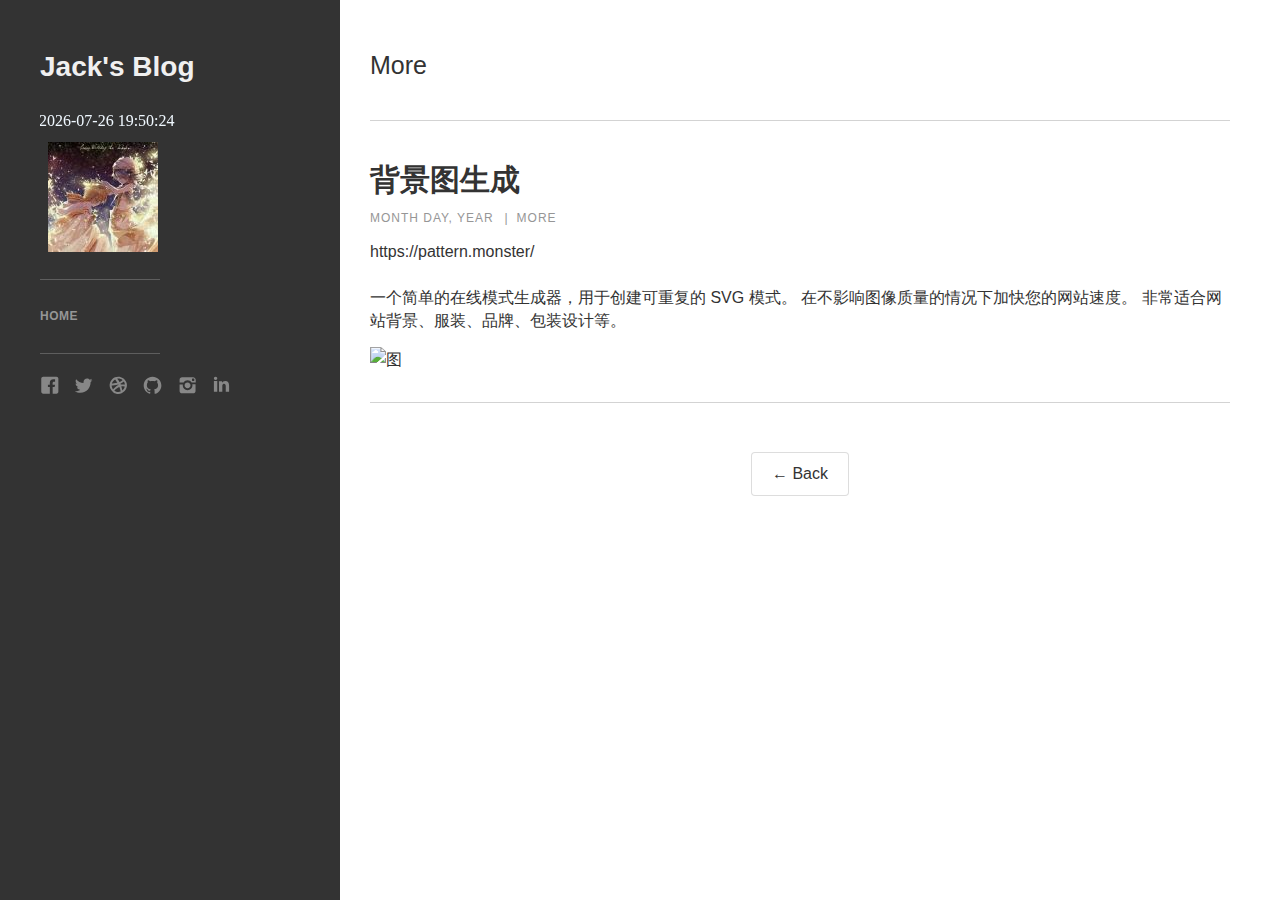
==== commit 8ea4553d: "newfile" ====
--- a/lists/1/travel.html
+++ b/lists/1/travel.html
@@ -72,7 +72,6 @@
                             <p> <img src="../../static/picture/pattern-monster.png" alt="图">
                             </p>
 
-                            <!-- <a href="https://pattern.monster/" class="button-round w-button">Continue reading →</a> -->
                         </div>
                     </div>
                 </div>
